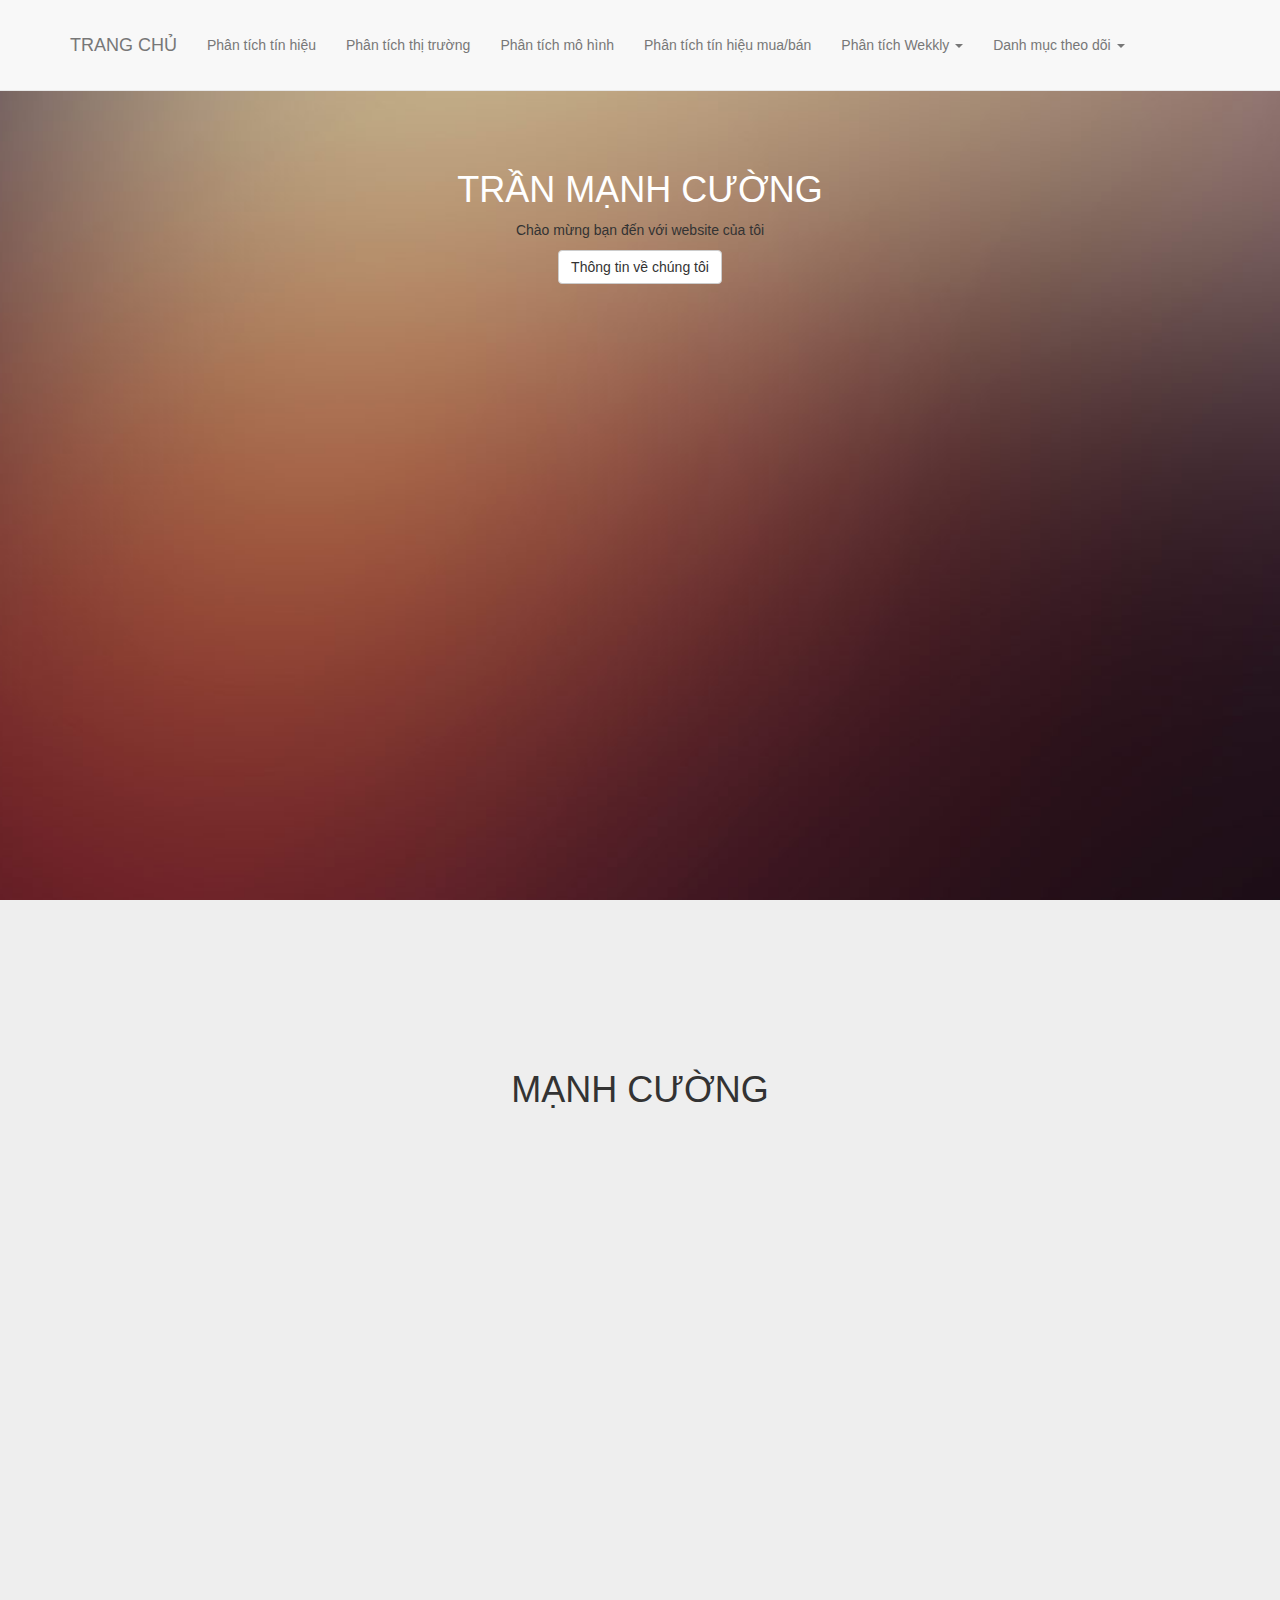
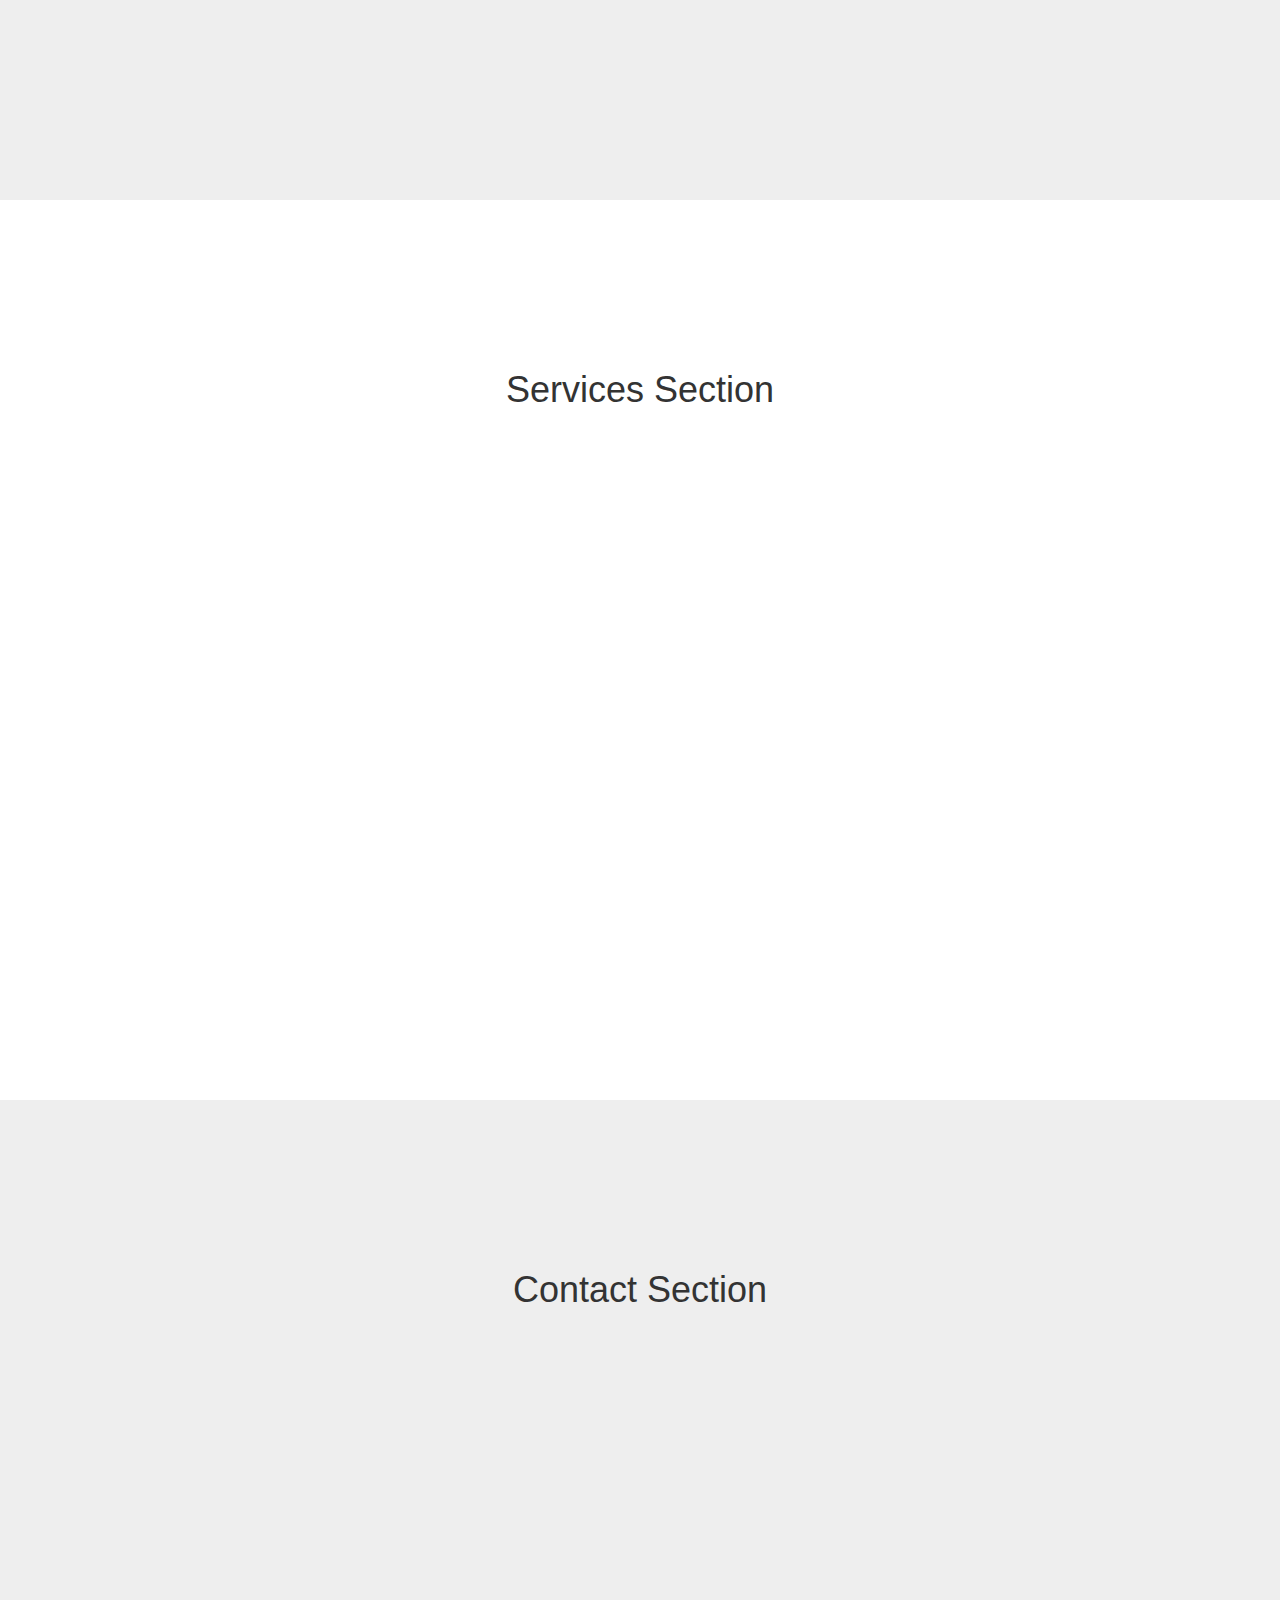
==== index.html @ 4b6a15f1 "cknv" ====
<!DOCTYPE html>
<html lang="vi-VN">

<head>

    <meta charset="utf-8">
	<meta http-equiv="content-type" content="text/html; charset=utf-8" />
	<meta name="description" content="Trần Mạnh Cường - Chuyên gia phân tích TTCK - 0934 696 594" />
	<meta name="keywords" content="Trần Mạnh Cường - Chuyên gia phân tích TTCK - 0934 696 594" />
    <meta name="viewport" content="width=device-width, initial-scale=1">
    <meta name="description" content="">
    <meta name="author" content="">

    <title>Trần Mạnh Cường - Chuyên gia phân tích TTCK</title>

    <!-- Bootstrap Core CSS -->
    <link href="css/bootstrap.min.css" rel="stylesheet">

    <!-- Custom CSS -->
    <link href="css/scrolling-nav.css" rel="stylesheet">

    <!-- HTML5 Shim and Respond.js IE8 support of HTML5 elements and media queries -->
    <!-- WARNING: Respond.js doesn't work if you view the page via file:// -->
    <!--[if lt IE 9]>
        <script src="https://oss.maxcdn.com/libs/html5shiv/3.7.0/html5shiv.js"></script>
        <script src="https://oss.maxcdn.com/libs/respond.js/1.4.2/respond.min.js"></script>
    <![endif]-->

    <!-- jQuery -->
    <script src="js/jquery.js"></script>

    <!-- Bootstrap Core JavaScript -->
    <script src="js/bootstrap.min.js"></script>

    <!-- Scrolling Nav JavaScript -->
    <script src="js/jquery.easing.min.js"></script>
    <script src="js/scrolling-nav.js"></script>
	
			<!-- Code Google Analytics -->
        <script>

            var _gaq = [['_setAccount', 'UA-43873230-7'], ['_trackPageview']];
                    !function(d, t)
                    {
                        var g = d.createElement(t),
                                s = d.getElementsByTagName(t)[0];
                        g.async = true;
                        g.src = ('https:' == d.location.protocol ? 'https://ssl' : 'http://www') + '.google-analytics.com/ga.js';
                        s.parentNode.insertBefore(g, s);
                    }
            (document, 'script');

        </script>
</head>

<!-- The #page-top ID is part of the scrolling feature - the data-spy and data-target are part of the built-in Bootstrap scrollspy function -->

<body id="page-top" data-spy="scroll" data-target=".navbar-fixed-top">

    <!-- Navigation -->
    <nav class="navbar navbar-default navbar-fixed-top" role="navigation">
        <div class="container">
            <div class="navbar-header page-scroll">
                <button type="button" class="navbar-toggle" data-toggle="collapse" data-target=".navbar-ex1-collapse">
                    <span class="sr-only">Toggle navigation</span>
                    <span class="icon-bar"></span>
                    <span class="icon-bar"></span>
                    <span class="icon-bar"></span>
                </button>
                <a class="navbar-brand page-scroll" href="index.html">TRANG CHỦ</a>
            </div>

            <!-- Collect the nav links, forms, and other content for toggling -->
            <div class="collapse navbar-collapse navbar-ex1-collapse">
                <ul class="nav navbar-nav">
                    <!-- Hidden li included to remove active class from about link when scrolled up past about section -->
                    <li class="hidden">
                        <a class="page-scroll" href="#page-top"></a>
                    </li>
                    <li>
                        <a class="page-scroll" href="intraday.php">Phân tích tín hiệu</a>
                    </li>
                    <li>
                        <a class="page-scroll" href="marketexp.php">Phân tích thị trường</a>
                    </li>
                    <li>
                        <a class="page-scroll" href="chart.php">Phân tích mô hình</a>
                    </li>
                    <li>
                        <a class="page-scroll" href="t3trade.php">Phân tích tín hiệu mua/bán</a>
                    </li>
                    <li role="presentation" class="dropdown">
                        <a class="dropdown-toggle" data-toggle="dropdown" href="#" role="button" aria-haspopup="true" aria-expanded="false">
                          Phân tích Wekkly <span class="caret"></span>
                        </a>
                        <ul class="dropdown-menu">
							<li><a href="intradaywl.php">Phân tích tín hiệu</a></li>
							<li><a href="marketexpwl.php">Phân tích thị trường</a></li>
							<li><a href="chartwl.php">Phân tích mô hình</a></li>
							<li><a href="t3tradewl.php">Phân tích tín hiệu mua/bán</a></li>
                        </ul>
                    </li>
					<li role="presentation" class="dropdown">
                        <a class="dropdown-toggle" data-toggle="dropdown" href="#" role="button" aria-haspopup="true" aria-expanded="false">
                          Danh mục theo dõi <span class="caret"></span>
                        </a>
                        <ul class="dropdown-menu">
							<li><a href="danhmuc.php">Danh mục theo dõi</a></li>
							<li><a href="tinhieutot.php">Danh mục tín hiệu tốt</a></li>
                        </ul>
                    </li>
                </ul>
            </div>
            <!-- /.navbar-collapse -->
        </div>
        <!-- /.container -->
    </nav>

    <!-- Intro Section -->
    <section id="intro" class="intro-section">
		<header>
			<h1 style="color:white;">TRẦN MẠNH CƯỜNG</h1>
			<p>Chào mừng bạn đến với website của tôi</p>
		</header>
        <div class="container">
            <div class="row">
                <div class="col-lg-12">
                    <a class="btn btn-default page-scroll" href="#about">Thông tin về chúng tôi</a>
                </div>
            </div>
        </div>
    </section>

    <!-- About Section -->
    <section id="about" class="about-section">
        <div class="container">
            <div class="row">
                <div class="col-lg-12">
                    <h1>MẠNH CƯỜNG</h1>
                </div>
            </div>
        </div>
    </section>

    <!-- Services Section -->
    <section id="services" class="services-section">
        <div class="container">
            <div class="row">
                <div class="col-lg-12">
                    <h1>Services Section</h1>
                </div>
            </div>
        </div>
    </section>

    <!-- Contact Section -->
    <section id="contact" class="contact-section">
        <div class="container">
            <div class="row">
                <div class="col-lg-12">
                    <h1>Contact Section</h1>
                </div>
            </div>
        </div>
    </section>


</body>

</html>
---- css/scrolling-nav.css ----
/*!
 * Start Bootstrap - Scrolling Nav (http://startbootstrap.com/)
 * Copyright 2013-2016 Start Bootstrap
 * Licensed under MIT (https://github.com/BlackrockDigital/startbootstrap/blob/gh-pages/LICENSE)
 */

body {
    width: 100%;
    height: 100%;
}

html {
    width: 100%;
    height: 100%;
}

@media(min-width:767px) {
    .navbar {
        padding: 20px 0;
        -webkit-transition: background .5s ease-in-out,padding .5s ease-in-out;
        -moz-transition: background .5s ease-in-out,padding .5s ease-in-out;
        transition: background .5s ease-in-out,padding .5s ease-in-out;
    }

    .top-nav-collapse {
        padding: 0;
    }
}

/* Demo Sections - You can use these as guides or delete them - the scroller will work with any sort of height, fixed, undefined, or percentage based.
The padding is very important to make sure the scrollspy picks up the right area when scrolled to. Adjust the margin and padding of sections and children 
of those sections to manage the look and feel of the site. */

.intro-section {
    height: 100%;
    padding-top: 150px;
    text-align: center;
	position: relative;
	margin: 0;
	background: url('../css/images/header.jpg');
	background-size: cover;
	background-position: center center;
}

.about-section {
    height: 100%;
    padding-top: 150px;
    text-align: center;
    background: #eee;
}

.services-section {
    height: 100%;
    padding-top: 150px;
    text-align: center;
    background: #fff;
}

.contact-section {
    height: 100%;
    padding-top: 150px;
    text-align: center;
    background: #eee;
}
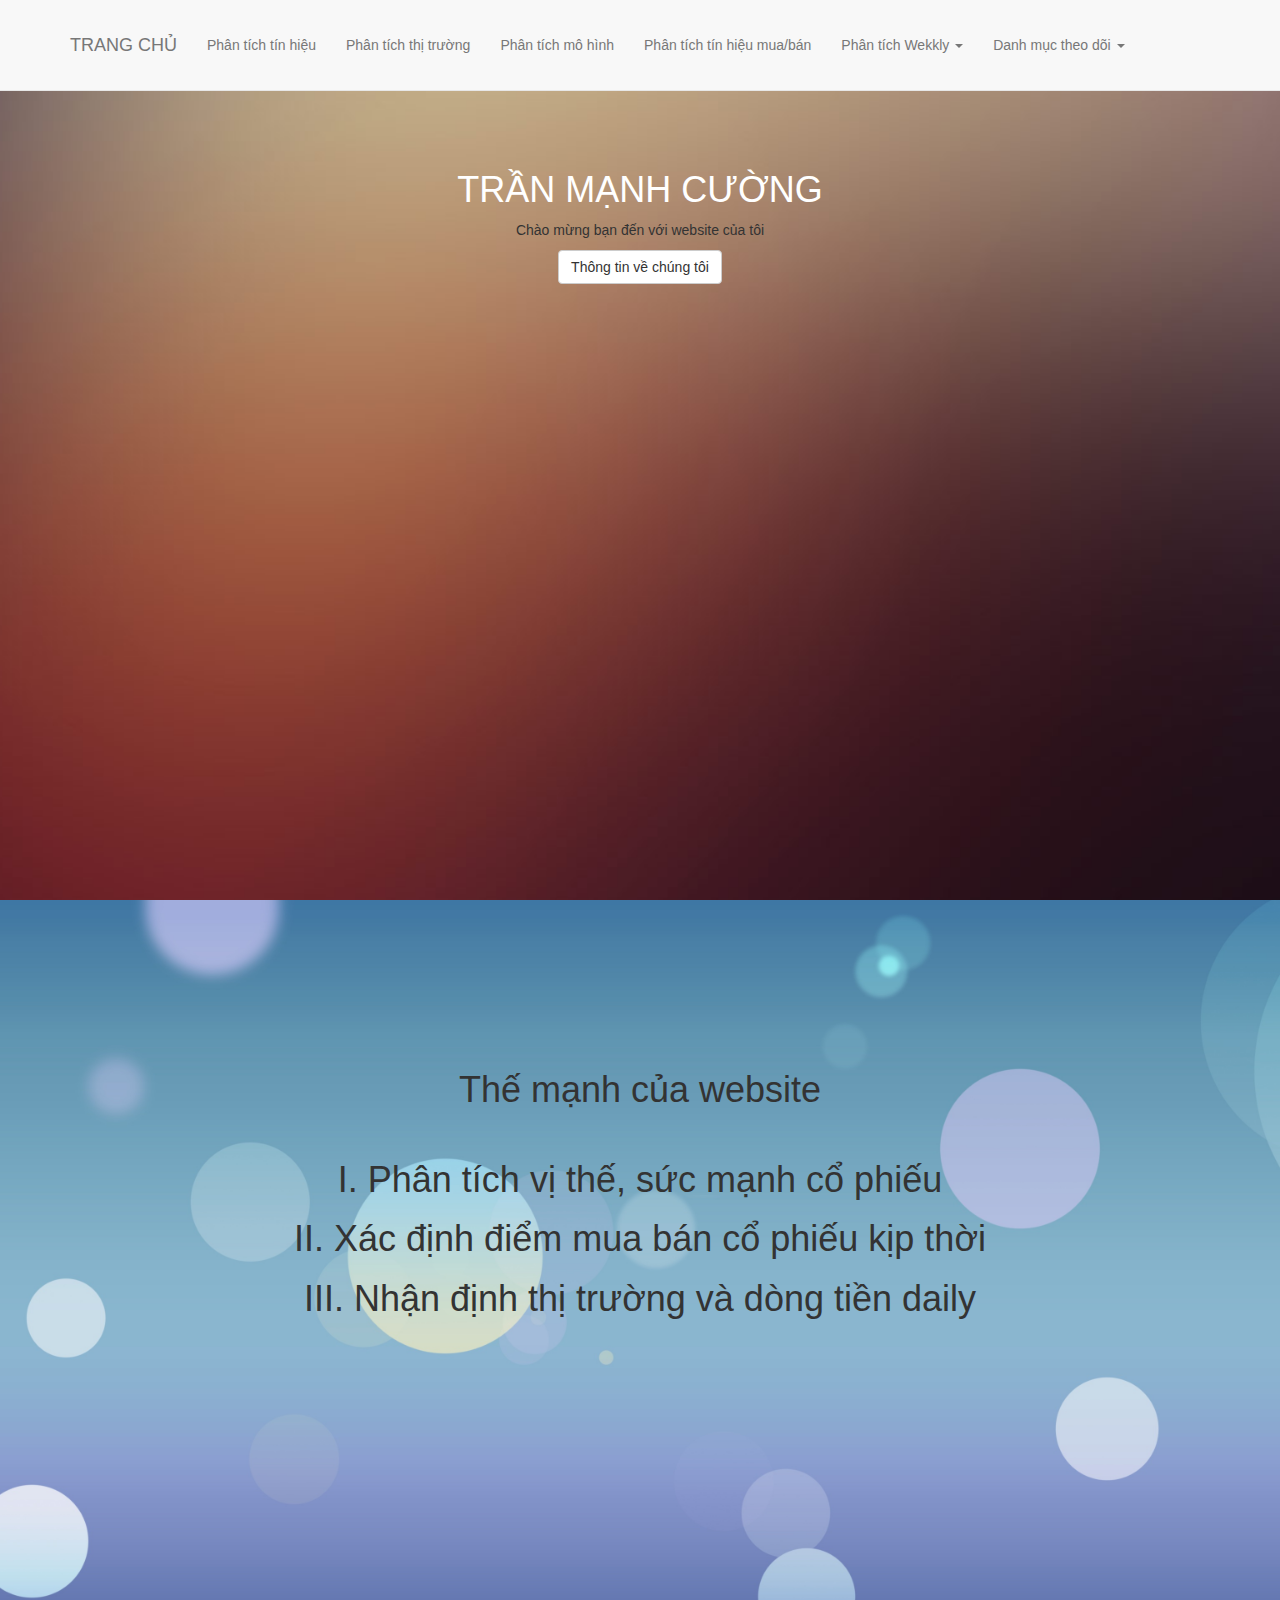
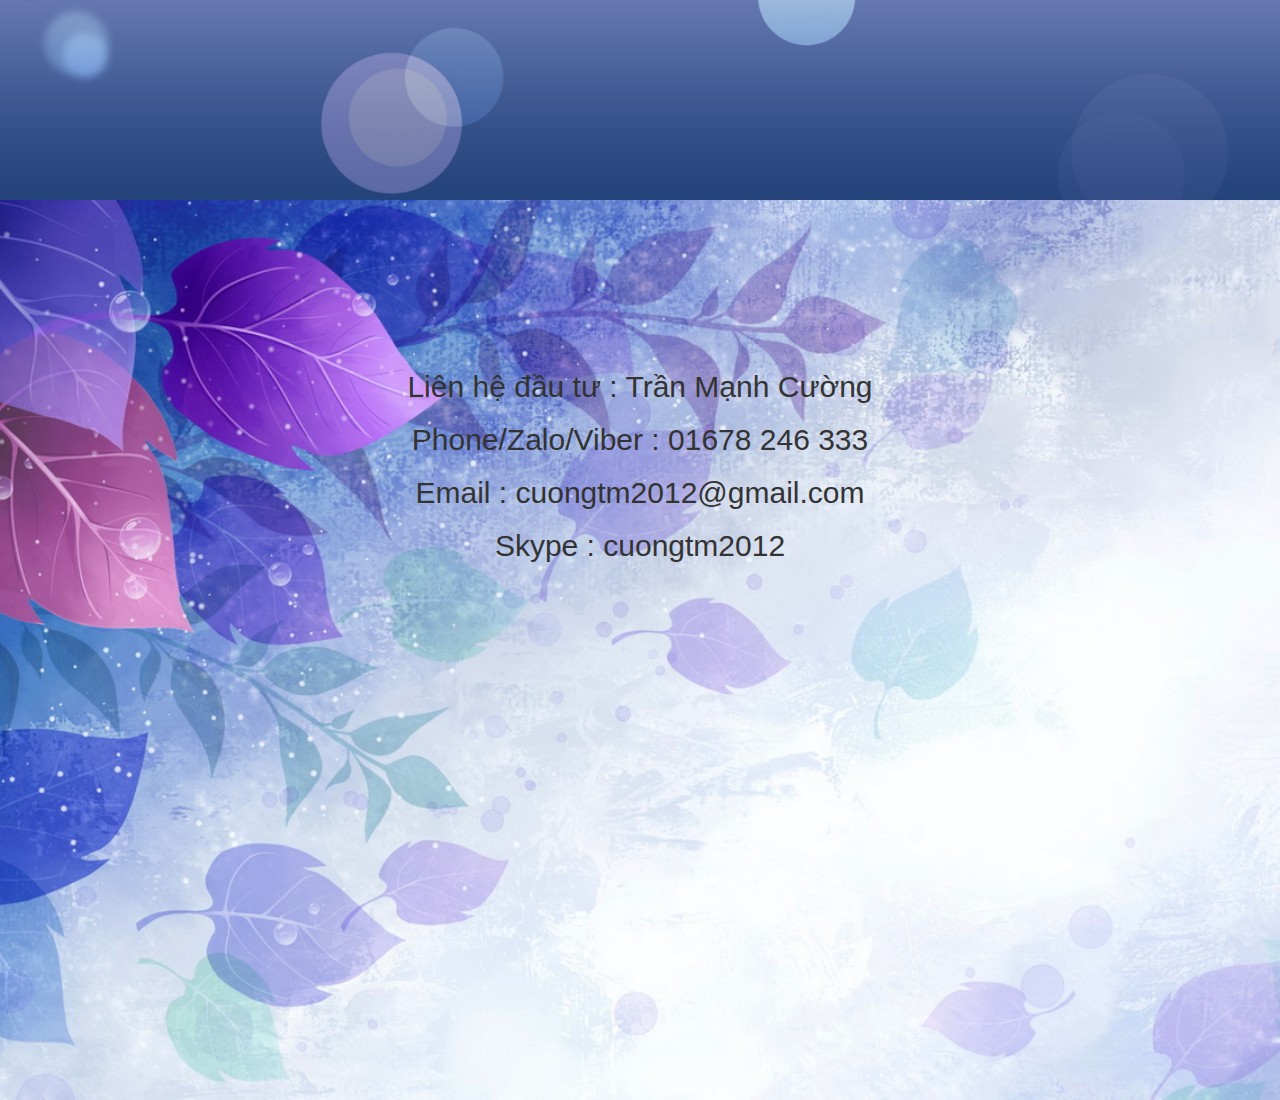
==== commit c6afe2c5: "Update 26/02/2017" ====
--- a/index.html
+++ b/index.html
@@ -18,6 +18,8 @@
 
     <!-- Custom CSS -->
     <link href="css/scrolling-nav.css" rel="stylesheet">
+    
+    <link rel="shortcut icon" href="images/demo/logoTMC.ico" />
 
     <!-- HTML5 Shim and Respond.js IE8 support of HTML5 elements and media queries -->
     <!-- WARNING: Respond.js doesn't work if you view the page via file:// -->
@@ -37,20 +39,16 @@
     <script src="js/scrolling-nav.js"></script>
 	
 			<!-- Code Google Analytics -->
-        <script>
-
-            var _gaq = [['_setAccount', 'UA-43873230-7'], ['_trackPageview']];
-                    !function(d, t)
-                    {
-                        var g = d.createElement(t),
-                                s = d.getElementsByTagName(t)[0];
-                        g.async = true;
-                        g.src = ('https:' == d.location.protocol ? 'https://ssl' : 'http://www') + '.google-analytics.com/ga.js';
-                        s.parentNode.insertBefore(g, s);
-                    }
-            (document, 'script');
-
-        </script>
+            <script>
+              (function(i,s,o,g,r,a,m){i['GoogleAnalyticsObject']=r;i[r]=i[r]||function(){
+              (i[r].q=i[r].q||[]).push(arguments)},i[r].l=1*new Date();a=s.createElement(o),
+              m=s.getElementsByTagName(o)[0];a.async=1;a.src=g;m.parentNode.insertBefore(a,m)
+              })(window,document,'script','https://www.google-analytics.com/analytics.js','ga');
+            
+              ga('create', 'UA-90534662-1', 'auto');
+              ga('send', 'pageview');
+            
+            </script>
 </head>
 
 <!-- The #page-top ID is part of the scrolling feature - the data-spy and data-target are part of the built-in Bootstrap scrollspy function -->
@@ -107,6 +105,7 @@
                         <ul class="dropdown-menu">
 							<li><a href="danhmuc.php">Danh mục theo dõi</a></li>
 							<li><a href="tinhieutot.php">Danh mục tín hiệu tốt</a></li>
+                            <li><a target = '_blank' href="https://docs.google.com/forms/d/e/1FAIpQLSfmLX6GM2-wctqkSPVWiU9El2SUyjGC2-u7o-nCUNXrBpnkaA/viewform?c=0&w=1">Check list MUA</a></li>
                         </ul>
                     </li>
                 </ul>
@@ -125,18 +124,7 @@
         <div class="container">
             <div class="row">
                 <div class="col-lg-12">
-                    <a class="btn btn-default page-scroll" href="#about">Thông tin về chúng tôi</a>
-                </div>
-            </div>
-        </div>
-    </section>
-
-    <!-- About Section -->
-    <section id="about" class="about-section">
-        <div class="container">
-            <div class="row">
-                <div class="col-lg-12">
-                    <h1>MẠNH CƯỜNG</h1>
+                    <a class="btn btn-default page-scroll" href="#contact">Thông tin về chúng tôi</a>
                 </div>
             </div>
         </div>
@@ -147,7 +135,11 @@
         <div class="container">
             <div class="row">
                 <div class="col-lg-12">
-                    <h1>Services Section</h1>
+                    <h1>Thế mạnh của website</h1>
+                    </br>
+                    <h1>I. Phân tích vị thế, sức mạnh cổ phiếu</h1>
+                    <h1>II. Xác định điểm mua bán cổ phiếu kịp thời</h1>
+                    <h1>III. Nhận định thị trường và dòng tiền daily</h1>
                 </div>
             </div>
         </div>
@@ -158,7 +150,10 @@
         <div class="container">
             <div class="row">
                 <div class="col-lg-12">
-                    <h1>Contact Section</h1>
+                    <h2>Liên hệ đầu tư : Trần Mạnh Cường</h2>
+                    <h2>Phone/Zalo/Viber : 01678 246 333</h2>
+                    <h2>Email : cuongtm2012@gmail.com</h2>
+                    <h2>Skype : cuongtm2012</h2>
                 </div>
             </div>
         </div>
--- a/css/scrolling-nav.css
+++ b/css/scrolling-nav.css
@@ -53,12 +53,20 @@
     height: 100%;
     padding-top: 150px;
     text-align: center;
-    background: #fff;
+    position: relative;
+    margin: 0;
+   	background: url('../css/images/wall1.jpg');
+	background-size: cover;
+	background-position: center center;
 }
 
 .contact-section {
     height: 100%;
     padding-top: 150px;
     text-align: center;
-    background: #eee;
+    position: relative;
+    margin: 0;
+   	background: url('../css/images/wall2.jpg');
+	background-size: cover;
+	background-position: center center;
 }